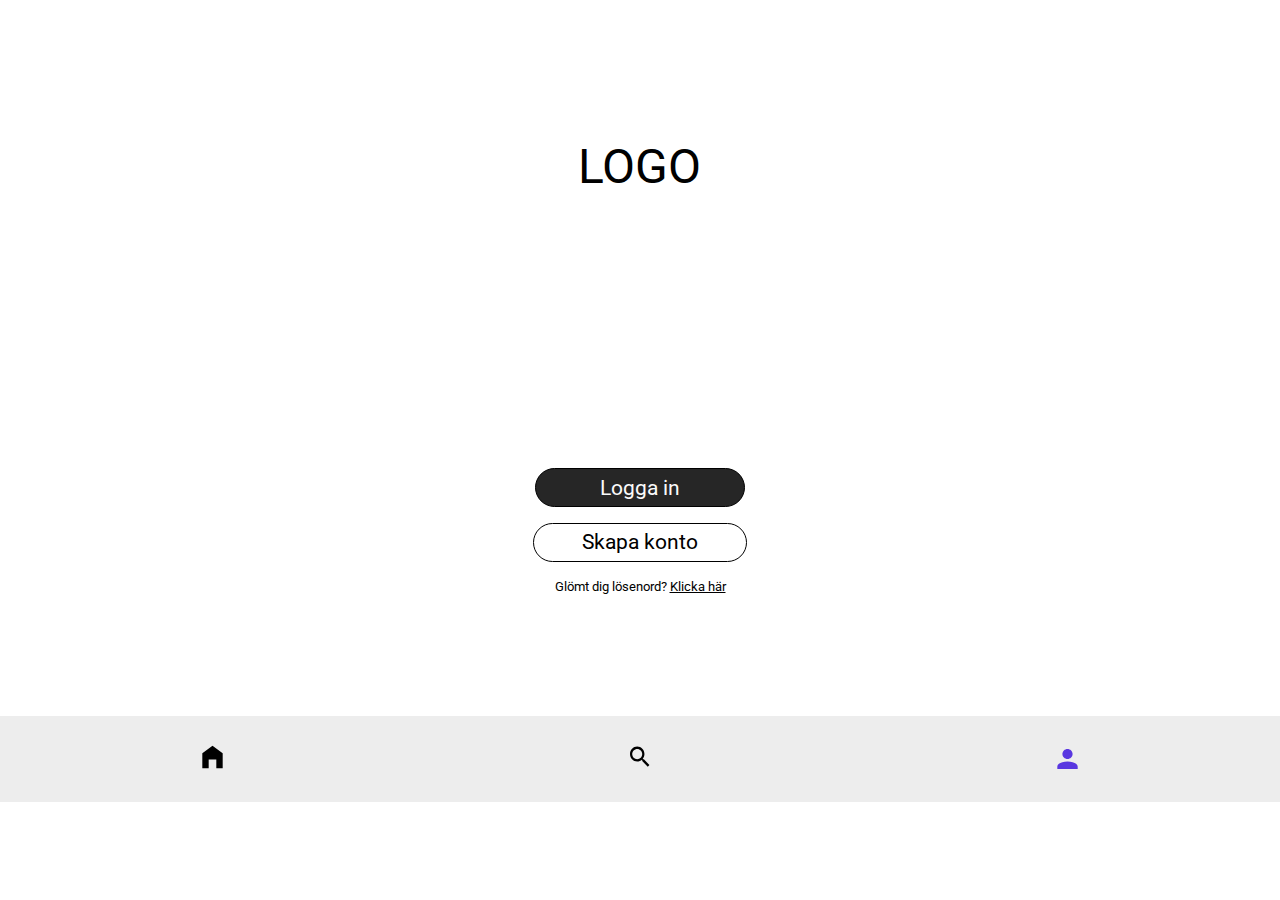
==== account.html @ 2abf02b8 "Did the account page" ====
<!doctype html>
<html lang="en">
  <head>
    <meta charset="UTF-8" />
    <meta http-equiv="X-UA-Compatible" content="IE=Edge">
    <meta name="viewport" content="width=device-width, initial-scale=1">
    <title>Logga in/Skapa konto</title>
    <link rel="preconnect" href="https://fonts.googleapis.com">
    <link rel="preconnect" href="https://fonts.gstatic.com" crossorigin>
    <link href="https://fonts.googleapis.com/css2?family=Roboto:wght@400;500;700&display=swap" rel="stylesheet">
    <link rel="stylesheet" href="account.css" />
  </head>
  <body>
    <div class="account-container">
      <main class="main-account">
        <div class="logo">
        LOGO
        </div>
        <div class="btn-txt-box">
          <div class="signIn-box">
            <span class="logga-in">
            Logga in
            </span>
          </div>
          <div class="createBtn-box">
            <span class="skapa-konto">
            Skapa konto
            </span>
          </div>
          <p class="txt-password">Glömt dig lösenord? 
          <span class="click-txt">
            <a>Klicka här</a>
          </span>
          </p>
      
        </div>
      </main>
   
    </div>

  <!-- NAVIGATION -->
  <nav class="navigation">
    <a class="home-filled" href="#">
      <img class="nav-icons" src="/assets/icons/homeIcon.svg" />
    </a>
    <a class="search-1" href="#" >
      <img class="nav-icons" src="/assets/icons/searchNavIcon.svg" />
    </a>
    <a class="user-filled" href="profil.html">
      <img class="nav-icons" src="/assets/icons/navProfilIcon.svg" />
    </a>
  </nav>

  </body>
</html>
---- account.css ----
*,
html {
  margin: 0;
  padding: 0;
  box-sizing: border-box;
}

.account-container {
  background: #ffffff;
  display: flex;
  flex-direction: column;
  align-items: center;
  padding-top: 8.6rem;
  box-sizing: border-box;
}
.account-container .logo {
  margin: 0 0.1rem 17.1rem 0;
  font-family: "Roboto";
  font-weight: 400;
  font-size: 3rem;
  color: #000000;
}
.account-container .logga-in {
  overflow-wrap: break-word;
  font-family: "Roboto";
  font-weight: 400;
  font-size: 1.3rem;
  color: #fafafa;
}
.account-container .signIn-box {
  border-radius: 6.3rem;
  border: 0.1rem solid #000000;
  background: #262626;
  margin-bottom: 1rem;
  display: flex;
  justify-content: center;
  padding: 0.4rem 4rem 0.4rem 4rem;
}
.account-container .skapa-konto {
  overflow-wrap: break-word;
  font-family: "Roboto";
  font-weight: 400;
  font-size: 1.3rem;
  color: #000000;
}
.account-container .createBtn-box {
  border-radius: 6.3rem;
  border: 0.1rem solid #000000;
  margin: 0 0.1rem 1rem 0.1rem;
  display: flex;
  flex-direction: row;
  justify-content: center;
  padding: 0.4rem 3rem 0.4rem 3rem;
}
.account-container .btn-txt-box {
  display: flex;
  flex-direction: column;
  align-items: center;
}
.account-container .main-account {
  margin-bottom: 7.6rem;
  display: flex;
  flex-direction: column;
  align-items: center;
}
.account-container .txt-password {
  font-family: "Roboto";
  font-weight: 400;
  font-size: 0.8rem;
  text-decoration-line: none;
  line-height: 1.333;
}
.account-container .click-txt {
  text-decoration: underline;
}

.nav-icons {
  width: 1.3rem;
  height: 1.5rem;
}

.home-box {
  display: flex;
  flex-direction: row;
  justify-content: center;
  width: 1.3rem;
  height: 1.5rem;
  box-sizing: border-box;
}

.search-1 {
  margin-bottom: 0rem;
  display: flex;
  flex-direction: row;
  justify-content: center;
  width: 1.5rem;
  height: 1.5rem;
  box-sizing: border-box;
}

.user-filled {
  margin: 0.1rem 0;
  display: flex;
  flex-direction: row;
  justify-content: center;
  width: 1.3rem;
  height: 1.3rem;
  box-sizing: border-box;
}

.navigation {
  background: #ededed;
  display: flex;
  flex-direction: row;
  justify-content: space-around;
  padding: 1.8rem 0;
  width: 100%;
  box-sizing: border-box;
}/*# sourceMappingURL=account.css.map */
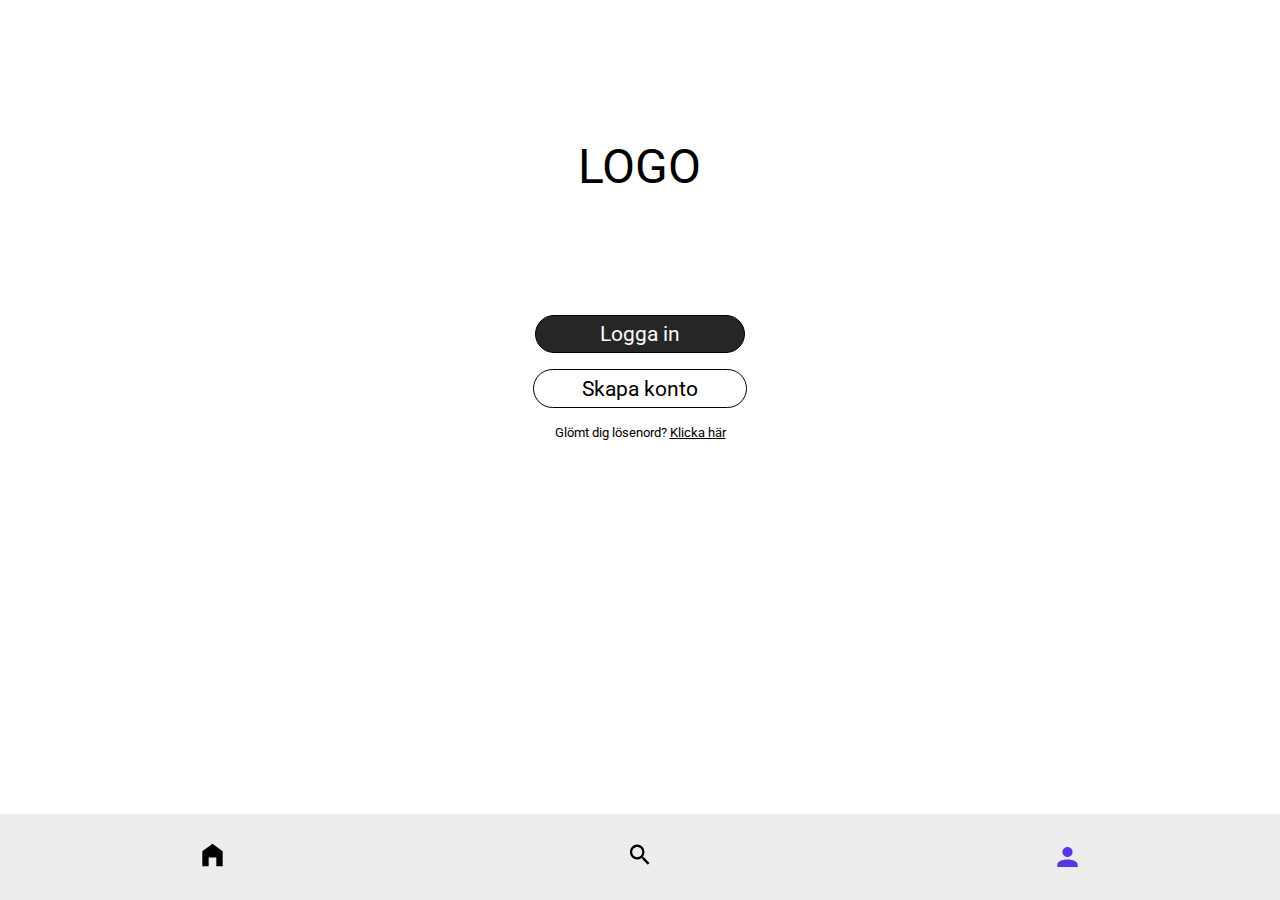
==== commit 98ec30bb: "changed style att account html" ====
--- a/account.html
+++ b/account.html
@@ -17,11 +17,11 @@
         LOGO
         </div>
         <div class="btn-txt-box">
-          <div class="signIn-box">
-            <span class="logga-in">
+          <button class="signIn-box">
+            <a class="logga-in" href="index.html">
             Logga in
-            </span>
-          </div>
+            </a>
+          </button>
           <div class="createBtn-box">
             <span class="skapa-konto">
             Skapa konto
@@ -40,10 +40,10 @@
 
   <!-- NAVIGATION -->
   <nav class="navigation">
-    <a class="home-filled" href="#">
+    <a class="home-filled" href="index.html">
       <img class="nav-icons" src="/assets/icons/homeIcon.svg" />
     </a>
-    <a class="search-1" href="#" >
+    <a class="search-1" href="filterPage.html" >
       <img class="nav-icons" src="/assets/icons/searchNavIcon.svg" />
     </a>
     <a class="user-filled" href="profil.html">
--- a/account.css
+++ b/account.css
@@ -14,7 +14,7 @@
   box-sizing: border-box;
 }
 .account-container .logo {
-  margin: 0 0.1rem 17.1rem 0;
+  margin: 0 0.1rem 7.5rem 0;
   font-family: "Roboto";
   font-weight: 400;
   font-size: 3rem;
@@ -26,6 +26,7 @@
   font-weight: 400;
   font-size: 1.3rem;
   color: #fafafa;
+  text-decoration: none;
 }
 .account-container .signIn-box {
   border-radius: 6.3rem;
@@ -58,7 +59,6 @@
   align-items: center;
 }
 .account-container .main-account {
-  margin-bottom: 7.6rem;
   display: flex;
   flex-direction: column;
   align-items: center;
@@ -115,5 +115,6 @@
   justify-content: space-around;
   padding: 1.8rem 0;
   width: 100%;
-  box-sizing: border-box;
+  position: fixed;
+  bottom: 0;
 }/*# sourceMappingURL=account.css.map */